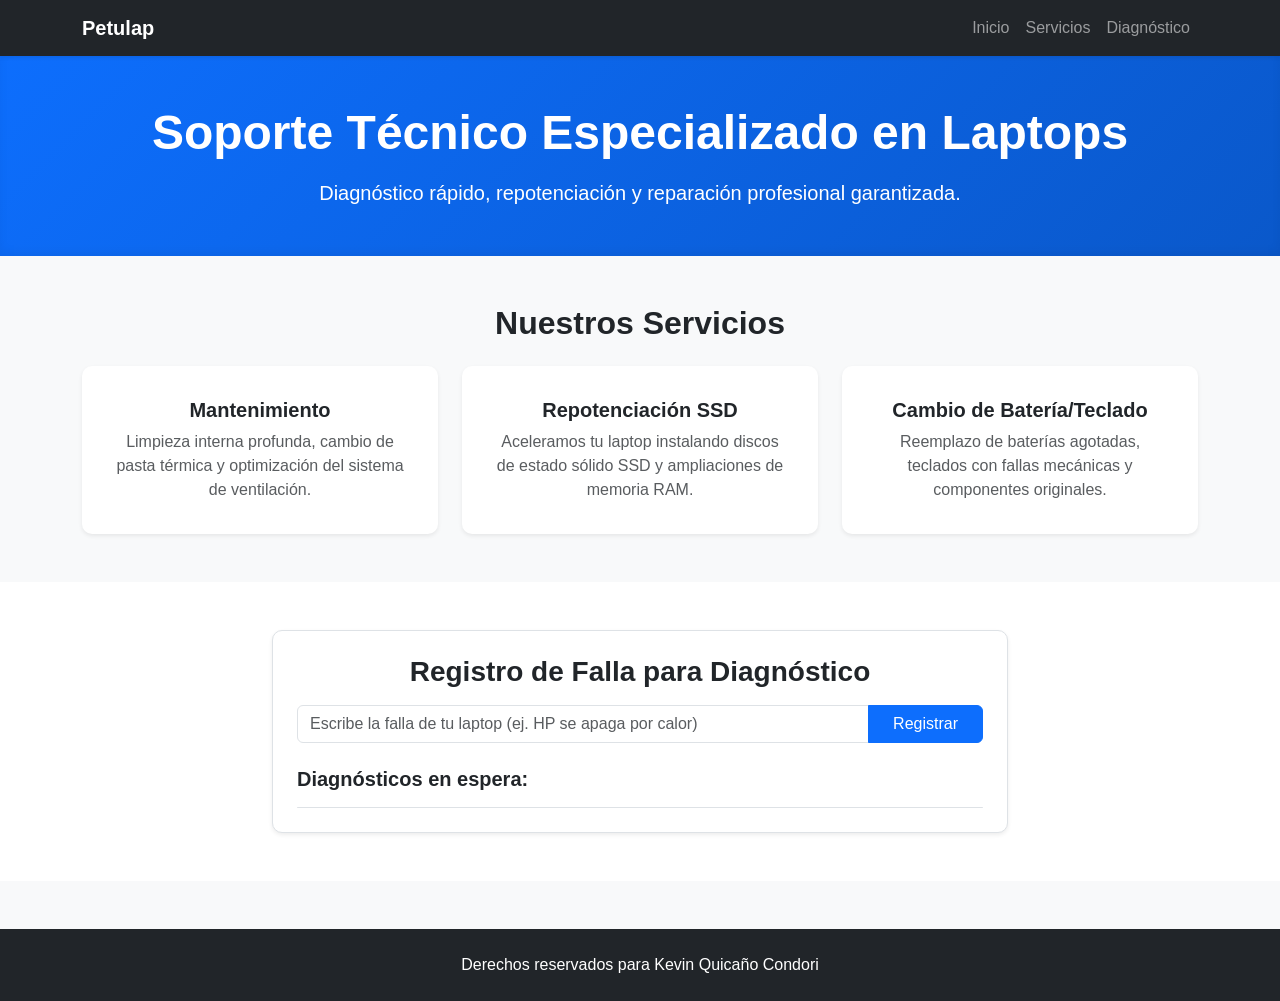
==== index.html @ a072e520 "Entrega proyecto Petulap" ====
<!DOCTYPE html>
<html lang="es">
<head>
    <meta charset="UTF-8">
    <meta name="viewport" content="width=device-width, initial-scale=1.0">
    <title>Petulap - Servicio Técnico de Laptops</title>
    <!-- Bootstrap 5 CSS Local -->
    <link rel="stylesheet" href="css/bootstrap.min.css">
    <!-- Estilos personalizados -->
    <link rel="stylesheet" href="css/styles.css">
</head>
<body>
    <!-- Header: Barra de navegación -->
    <nav class="navbar navbar-expand-lg navbar-dark bg-dark shadow-sm">
        <div class="container">
            <a class="navbar-brand fw-bold" href="#">Petulap</a>
            <button class="navbar-toggler" type="button" data-bs-toggle="collapse" data-bs-target="#navMenu">
                <span class="navbar-toggler-icon"></span>
            </button>
            <div class="collapse navbar-collapse" id="navMenu">
                <ul class="navbar-nav ms-auto">
                    <li class="nav-item"><a class="nav-link" href="#inicio">Inicio</a></li>
                    <li class="nav-item"><a class="nav-link" href="#servicios">Servicios</a></li>
                    <li class="nav-item"><a class="nav-link" href="#diagnostico">Diagnóstico</a></li>
                </ul>
            </div>
        </div>
    </nav>

    <!-- Hero Section -->
    <header id="inicio" class="hero-section text-center py-5 text-white">
        <div class="container">
            <h1 class="display-5 fw-bold mb-3">Soporte Técnico Especializado en Laptops</h1>
            <p class="lead mb-0">Diagnóstico rápido, repotenciación y reparación profesional garantizada.</p>
        </div>
    </header>

    <!-- Servicios -->
    <section id="servicios" class="py-5">
        <div class="container">
            <h2 class="text-center fw-bold mb-4">Nuestros Servicios</h2>
            <div class="row g-4">
                <div class="col-md-4">
                    <div class="card h-100 shadow-sm text-center p-3">
                        <div class="card-body">
                            <h5 class="card-title fw-bold">Mantenimiento</h5>
                            <p class="card-text text-muted">Limpieza interna profunda, cambio de pasta térmica y optimización del sistema de ventilación.</p>
                        </div>
                    </div>
                </div>
                <div class="col-md-4">
                    <div class="card h-100 shadow-sm text-center p-3">
                        <div class="card-body">
                            <h5 class="card-title fw-bold">Repotenciación SSD</h5>
                            <p class="card-text text-muted">Aceleramos tu laptop instalando discos de estado sólido SSD y ampliaciones de memoria RAM.</p>
                        </div>
                    </div>
                </div>
                <div class="col-md-4">
                    <div class="card h-100 shadow-sm text-center p-3">
                        <div class="card-body">
                            <h5 class="card-title fw-bold">Cambio de Batería/Teclado</h5>
                            <p class="card-text text-muted">Reemplazo de baterías agotadas, teclados con fallas mecánicas y componentes originales.</p>
                        </div>
                    </div>
                </div>
            </div>
        </div>
    </section>

    <!-- Interacción: Diagnóstico y Registro -->
    <section id="diagnostico" class="py-5 bg-white">
        <div class="container">
            <div class="row justify-content-center">
                <div class="col-md-8">
                    <div class="card shadow-sm p-4 border">
                        <h3 class="fw-bold mb-3 text-center">Registro de Falla para Diagnóstico</h3>
                        <form id="formDiagnostico" class="mb-4">
                            <div class="input-group">
                                <input type="text" id="inputFalla" class="form-control" placeholder="Escribe la falla de tu laptop (ej. HP se apaga por calor)" required>
                                <button type="submit" class="btn btn-primary px-4">Registrar</button>
                            </div>
                        </form>
                        <h5 class="fw-bold mb-3">Diagnósticos en espera:</h5>
                        <ul id="listaDiagnosticos" class="list-group">
                            <!-- Los diagnósticos registrados aparecerán aquí -->
                        </ul>
                    </div>
                </div>
            </div>
        </div>
    </section>

    <!-- Footer -->
    <footer class="bg-dark text-white text-center py-4 mt-5">
        <div class="container">
            <p class="mb-0">Derechos reservados para Kevin Quicaño Condori</p>
        </div>
    </footer>

    <!-- Bootstrap 5 JS Local -->
    <script src="js/bootstrap.bundle.min.js"></script>
    <!-- Lógica JS -->
    <script src="js/main.js"></script>
</body>
</html>
---- css/styles.css ----
/* Petulap - Estilos Personalizados */
body {
    background-color: #f8f9fa;
    font-family: 'Segoe UI', Tahoma, Geneva, Verdana, sans-serif;
}

/* Sección Hero con degradado elegante */
.hero-section {
    background: linear-gradient(135deg, #0d6efd 0%, #0a58ca 100%);
    box-shadow: inset 0 -4px 10px rgba(0, 0, 0, 0.05);
}

/* Efecto hover suave en tarjetas de servicios */
.card {
    border: none;
    border-radius: 10px;
    transition: transform 0.2s ease, box-shadow 0.2s ease;
}

.card:hover {
    transform: translateY(-5px);
    box-shadow: 0 8px 18px rgba(0, 0, 0, 0.1) !important;
}

/* Elementos de la lista de diagnósticos */
#listaDiagnosticos .list-group-item {
    border-left: 4px solid #0d6efd;
    font-weight: 500;
}
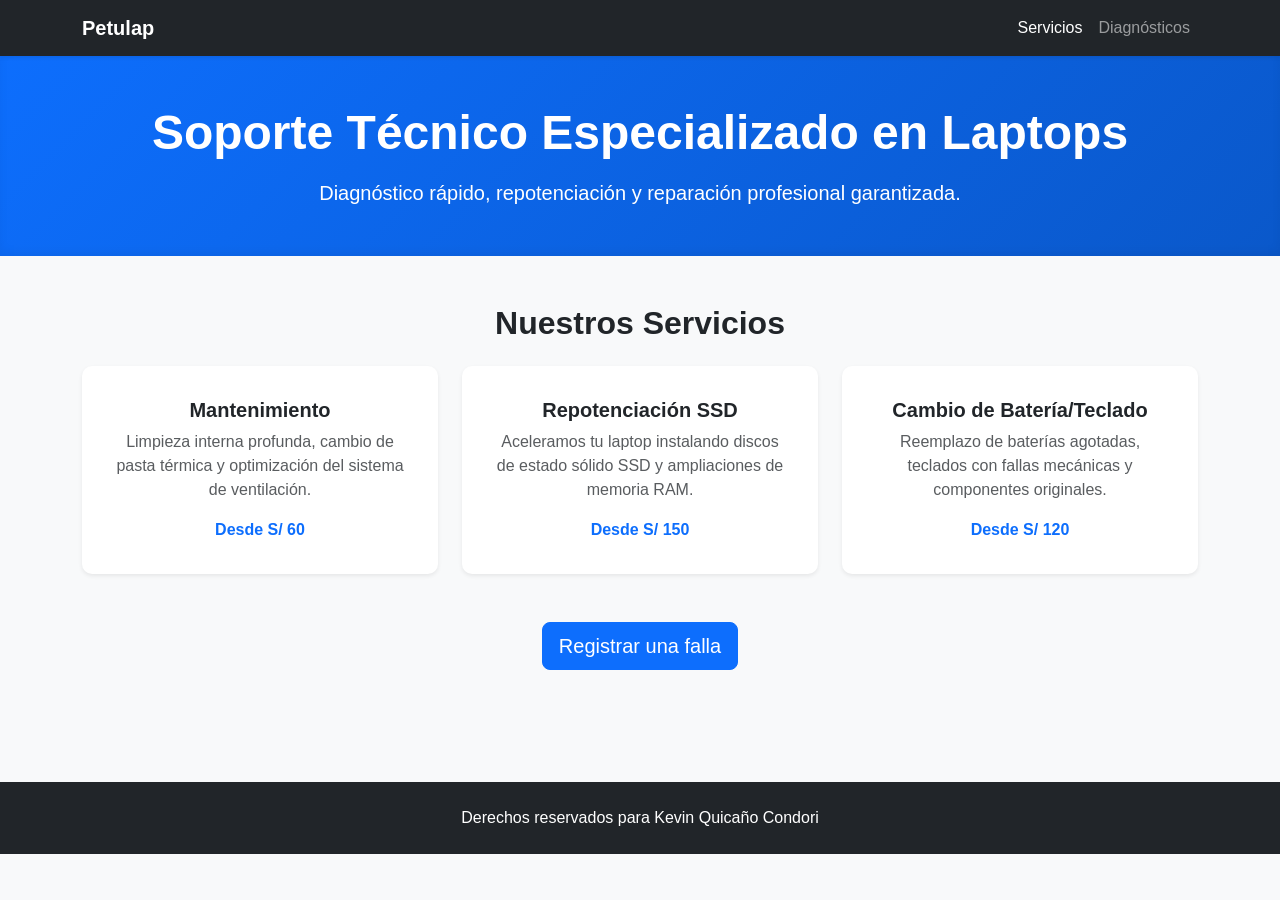
==== commit 590ca2bd: "PA3: capa de servicio y 2 vistas (catálogo y diagnósticos) Co-Authored-By: Claude Sonnet 5.5 <norepl" ====
--- a/index.html
+++ b/index.html
@@ -3,6 +3,7 @@
 <head>
     <meta charset="UTF-8">
     <meta name="viewport" content="width=device-width, initial-scale=1.0">
+    <meta name="description" content="Petulap: soporte técnico, mantenimiento y repotenciación de laptops.">
     <title>Petulap - Servicio Técnico de Laptops</title>
     <!-- Bootstrap 5 CSS Local -->
     <link rel="stylesheet" href="css/bootstrap.min.css">
@@ -11,87 +12,45 @@
 </head>
 <body>
     <!-- Header: Barra de navegación -->
-    <nav class="navbar navbar-expand-lg navbar-dark bg-dark shadow-sm">
-        <div class="container">
-            <a class="navbar-brand fw-bold" href="#">Petulap</a>
-            <button class="navbar-toggler" type="button" data-bs-toggle="collapse" data-bs-target="#navMenu">
-                <span class="navbar-toggler-icon"></span>
-            </button>
-            <div class="collapse navbar-collapse" id="navMenu">
-                <ul class="navbar-nav ms-auto">
-                    <li class="nav-item"><a class="nav-link" href="#inicio">Inicio</a></li>
-                    <li class="nav-item"><a class="nav-link" href="#servicios">Servicios</a></li>
-                    <li class="nav-item"><a class="nav-link" href="#diagnostico">Diagnóstico</a></li>
-                </ul>
+    <header>
+        <nav class="navbar navbar-expand-lg navbar-dark bg-dark shadow-sm" aria-label="Navegación principal">
+            <div class="container">
+                <a class="navbar-brand fw-bold" href="index.html">Petulap</a>
+                <button class="navbar-toggler" type="button" data-bs-toggle="collapse" data-bs-target="#navMenu" aria-controls="navMenu" aria-expanded="false" aria-label="Mostrar menú">
+                    <span class="navbar-toggler-icon"></span>
+                </button>
+                <div class="collapse navbar-collapse" id="navMenu">
+                    <ul class="navbar-nav ms-auto">
+                        <li class="nav-item"><a class="nav-link active" href="index.html" aria-current="page">Servicios</a></li>
+                        <li class="nav-item"><a class="nav-link" href="diagnosticos.html">Diagnósticos</a></li>
+                    </ul>
+                </div>
             </div>
-        </div>
-    </nav>
-
-    <!-- Hero Section -->
-    <header id="inicio" class="hero-section text-center py-5 text-white">
-        <div class="container">
-            <h1 class="display-5 fw-bold mb-3">Soporte Técnico Especializado en Laptops</h1>
-            <p class="lead mb-0">Diagnóstico rápido, repotenciación y reparación profesional garantizada.</p>
-        </div>
+        </nav>
     </header>
 
-    <!-- Servicios -->
-    <section id="servicios" class="py-5">
-        <div class="container">
-            <h2 class="text-center fw-bold mb-4">Nuestros Servicios</h2>
-            <div class="row g-4">
-                <div class="col-md-4">
-                    <div class="card h-100 shadow-sm text-center p-3">
-                        <div class="card-body">
-                            <h5 class="card-title fw-bold">Mantenimiento</h5>
-                            <p class="card-text text-muted">Limpieza interna profunda, cambio de pasta térmica y optimización del sistema de ventilación.</p>
-                        </div>
-                    </div>
-                </div>
-                <div class="col-md-4">
-                    <div class="card h-100 shadow-sm text-center p-3">
-                        <div class="card-body">
-                            <h5 class="card-title fw-bold">Repotenciación SSD</h5>
-                            <p class="card-text text-muted">Aceleramos tu laptop instalando discos de estado sólido SSD y ampliaciones de memoria RAM.</p>
-                        </div>
-                    </div>
-                </div>
-                <div class="col-md-4">
-                    <div class="card h-100 shadow-sm text-center p-3">
-                        <div class="card-body">
-                            <h5 class="card-title fw-bold">Cambio de Batería/Teclado</h5>
-                            <p class="card-text text-muted">Reemplazo de baterías agotadas, teclados con fallas mecánicas y componentes originales.</p>
-                        </div>
-                    </div>
-                </div>
+    <main>
+        <!-- Hero Section -->
+        <section id="inicio" class="hero-section text-center py-5 text-white">
+            <div class="container">
+                <h1 class="display-5 fw-bold mb-3">Soporte Técnico Especializado en Laptops</h1>
+                <p class="lead mb-0">Diagnóstico rápido, repotenciación y reparación profesional garantizada.</p>
             </div>
-        </div>
-    </section>
+        </section>
 
-    <!-- Interacción: Diagnóstico y Registro -->
-    <section id="diagnostico" class="py-5 bg-white">
-        <div class="container">
-            <div class="row justify-content-center">
-                <div class="col-md-8">
-                    <div class="card shadow-sm p-4 border">
-                        <h3 class="fw-bold mb-3 text-center">Registro de Falla para Diagnóstico</h3>
-                        <form id="formDiagnostico" class="mb-4">
-                            <div class="input-group">
-                                <input type="text" id="inputFalla" class="form-control" placeholder="Escribe la falla de tu laptop (ej. HP se apaga por calor)" required>
-                                <button type="submit" class="btn btn-primary px-4">Registrar</button>
-                            </div>
-                        </form>
-                        <h5 class="fw-bold mb-3">Diagnósticos en espera:</h5>
-                        <ul id="listaDiagnosticos" class="list-group">
-                            <!-- Los diagnósticos registrados aparecerán aquí -->
-                        </ul>
-                    </div>
-                </div>
+        <!-- Vista 1: Catálogo de servicios (datos desde CatalogoService) -->
+        <section id="servicios" class="py-5">
+            <div class="container">
+                <h2 class="text-center fw-bold mb-4">Nuestros Servicios</h2>
+                <p id="mensajeServicios" class="text-center text-muted" role="status"></p>
+                <div id="listaServicios" class="row g-4"></div>
+                <p class="text-center mt-5">
+                    <a href="diagnosticos.html" class="btn btn-primary btn-lg">Registrar una falla</a>
+                </p>
             </div>
-        </div>
-    </section>
+        </section>
+    </main>
 
-    <!-- Footer -->
     <footer class="bg-dark text-white text-center py-4 mt-5">
         <div class="container">
             <p class="mb-0">Derechos reservados para Kevin Quicaño Condori</p>
@@ -100,7 +59,9 @@
 
     <!-- Bootstrap 5 JS Local -->
     <script src="js/bootstrap.bundle.min.js"></script>
-    <!-- Lógica JS -->
-    <script src="js/main.js"></script>
+    <!-- Capa de servicio -->
+    <script src="js/servicios/CatalogoService.js"></script>
+    <!-- Capa de presentación -->
+    <script src="js/vistas/catalogoVista.js"></script>
 </body>
 </html>
--- a/css/styles.css
+++ b/css/styles.css
@@ -17,7 +17,7 @@
     transition: transform 0.2s ease, box-shadow 0.2s ease;
 }
 
-.card:hover {
+article.card:hover {
     transform: translateY(-5px);
     box-shadow: 0 8px 18px rgba(0, 0, 0, 0.1) !important;
 }
@@ -27,3 +27,19 @@
     border-left: 4px solid #0d6efd;
     font-weight: 500;
 }
+
+/* Mensajes del formulario */
+#alertaForm {
+    margin-top: 1rem;
+    margin-bottom: 0;
+}
+
+/* Lista de diagnósticos: la lista vacía no deja espacio extra */
+#listaDiagnosticos:empty {
+    display: none;
+}
+
+/* Mensaje de carga del catálogo */
+#mensajeServicios:empty {
+    display: none;
+}
